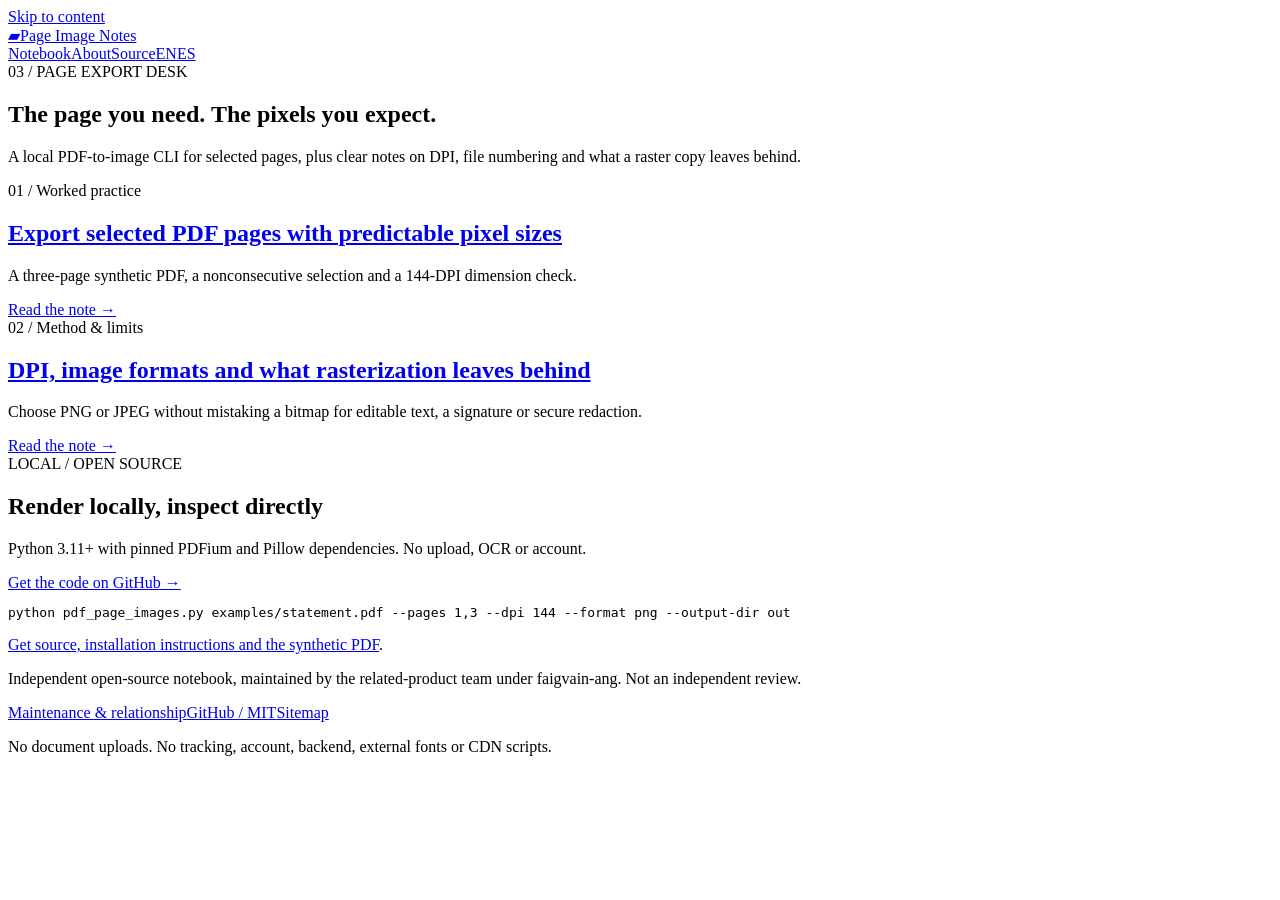
==== docs/en/index.html @ cdbb6cb6 "Publish local tool and bilingual educational site Co-Authored-By: Claude Code <noreply@anthropic.com" ====
<!doctype html>
<html lang="en"><head><meta charset="utf-8"><meta name="viewport" content="width=device-width,initial-scale=1">
<title>The page you need. The pixels you expect. · Page Image Notes</title><meta name="description" content="Export selected PDF pages locally to PNG or JPEG, with reproducible DPI and pixel-size examples.">
<link rel="canonical" href="https://pdf.findfindata.com/en/"><link rel="alternate" hreflang="en" href="https://pdf.findfindata.com/en/"><link rel="alternate" hreflang="es" href="https://pdf.findfindata.com/es/"><link rel="alternate" hreflang="x-default" href="https://pdf.findfindata.com/">
<link rel="stylesheet" href="/style.css"><meta name="theme-color" content="#164ddd"></head>
<body class="images"><a class="skip" href="#main">Skip to content</a><div class="shell">
<header><a class="brand" href="/en/"><span class="brand-mark" aria-hidden="true">▰</span>Page Image Notes</a><nav aria-label="Main navigation"><a href="/en/">Notebook</a><a href="/en/about/">About</a><a href="https://github.com/faigvain-ang/pdf-page-images">Source</a><a href="/en/" lang="en" hreflang="en" aria-current="page">EN</a><a href="/es/" lang="es" hreflang="es" >ES</a></nav></header>
<main id="main"><section class="hero"><span class="eyebrow">03 / PAGE EXPORT DESK</span><h1>The page you need. The pixels you expect.</h1><div class="rule" aria-hidden="true"></div><p class="lead">A local PDF-to-image CLI for selected pages, plus clear notes on DPI, file numbering and what a raster copy leaves behind.</p></section><section class="cards" aria-label="Field notes"><article class="card"><span class="meta">01 / Worked practice</span><h2><a href="/en/selected-pages-dpi/">Export selected PDF pages with predictable pixel sizes</a></h2><p>A three-page synthetic PDF, a nonconsecutive selection and a 144-DPI dimension check.</p><a class="read" href="/en/selected-pages-dpi/">Read the note →</a></article><article class="card"><span class="meta">02 / Method &amp; limits</span><h2><a href="/en/raster-format-limits/">DPI, image formats and what rasterization leaves behind</a></h2><p>Choose PNG or JPEG without mistaking a bitmap for editable text, a signature or secure redaction.</p><a class="read" href="/en/raster-format-limits/">Read the note →</a></article></section><section class="tool-panel" aria-label="Render locally, inspect directly"><div><span class="eyebrow">LOCAL / OPEN SOURCE</span><h2>Render locally, inspect directly</h2><p>Python 3.11+ with pinned PDFium and Pillow dependencies. No upload, OCR or account.</p><a href="https://github.com/faigvain-ang/pdf-page-images">Get the code on GitHub →</a></div><div><pre><code>python pdf_page_images.py examples/statement.pdf --pages 1,3 --dpi 144 --format png --output-dir out</code></pre><p><a href="https://github.com/faigvain-ang/pdf-page-images">Get source, installation instructions and the synthetic PDF</a>.</p></div></section></main><footer><p>Independent open-source notebook, maintained by the related-product team under faigvain-ang. Not an independent review.</p><div class="footer-links"><a href="/en/about/">Maintenance & relationship</a><a href="https://github.com/faigvain-ang/pdf-page-images">GitHub / MIT</a><a href="/sitemap.xml">Sitemap</a></div><p>No document uploads. No tracking, account, backend, external fonts or CDN scripts.</p></footer></div></body></html>
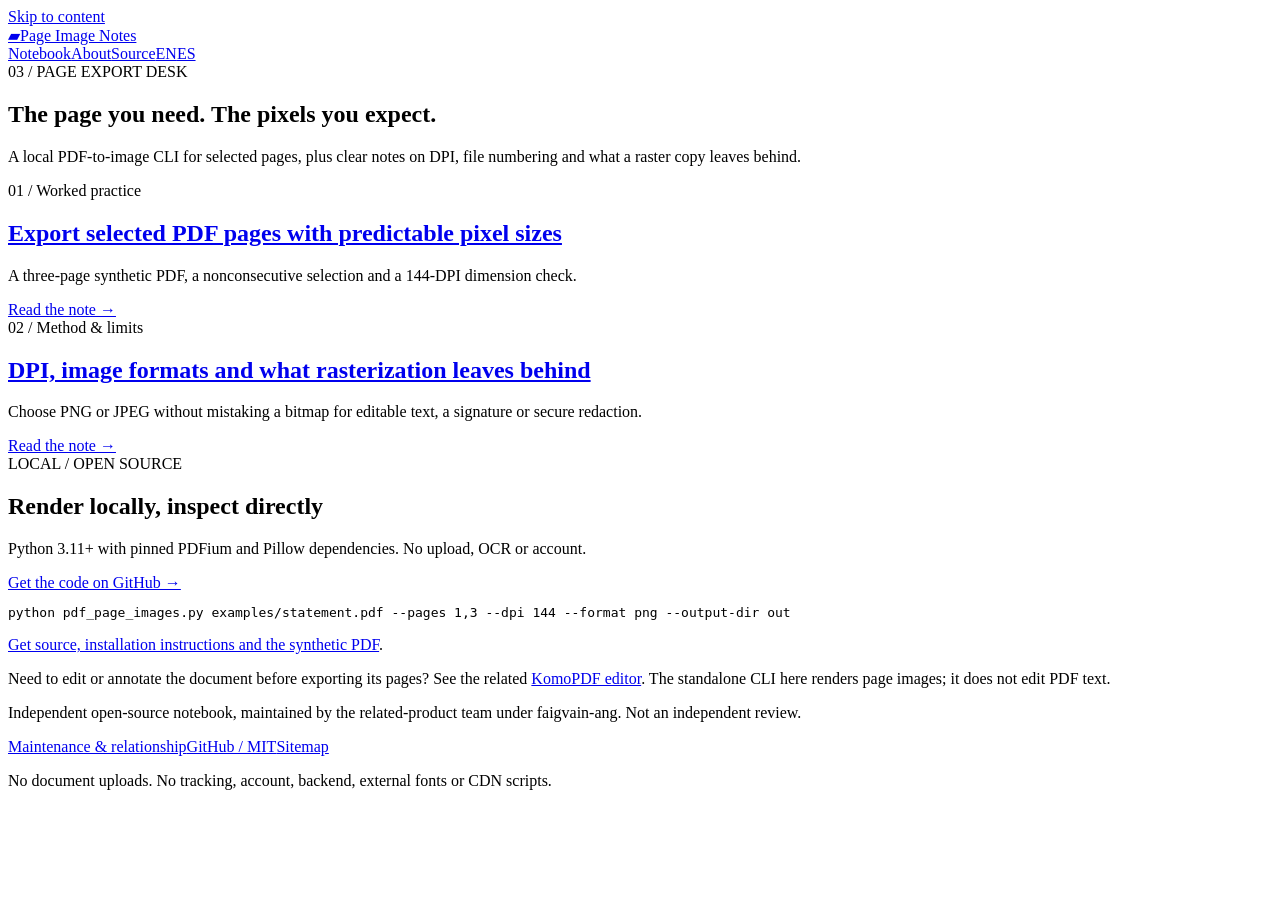
==== commit c6362a5f: "Improve contextual product links and bilingual SEO metadata Co-Authored-By: Claude Code <noreply@ant" ====
--- a/docs/en/index.html
+++ b/docs/en/index.html
@@ -1,8 +1,9 @@
 <!doctype html>
 <html lang="en"><head><meta charset="utf-8"><meta name="viewport" content="width=device-width,initial-scale=1">
-<title>The page you need. The pixels you expect. · Page Image Notes</title><meta name="description" content="Export selected PDF pages locally to PNG or JPEG, with reproducible DPI and pixel-size examples.">
+<title>PDF to PNG/JPEG Page Export · Page Image Notes</title><meta name="description" content="Export selected PDF pages locally to PNG or JPEG, with reproducible DPI and pixel-size examples.">
 <link rel="canonical" href="https://pdf.findfindata.com/en/"><link rel="alternate" hreflang="en" href="https://pdf.findfindata.com/en/"><link rel="alternate" hreflang="es" href="https://pdf.findfindata.com/es/"><link rel="alternate" hreflang="x-default" href="https://pdf.findfindata.com/">
+<meta property="og:title" content="PDF to PNG/JPEG Page Export · Page Image Notes"><meta property="og:description" content="Export selected PDF pages locally to PNG or JPEG, with reproducible DPI and pixel-size examples."><meta property="og:url" content="https://pdf.findfindata.com/en/"><meta property="og:type" content="website"><meta property="og:site_name" content="Page Image Notes"><meta property="og:locale" content="en_US"><meta property="og:locale:alternate" content="es_ES"><meta name="twitter:card" content="summary"><meta name="twitter:title" content="PDF to PNG/JPEG Page Export · Page Image Notes"><meta name="twitter:description" content="Export selected PDF pages locally to PNG or JPEG, with reproducible DPI and pixel-size examples.">
 <link rel="stylesheet" href="/style.css"><meta name="theme-color" content="#164ddd"></head>
 <body class="images"><a class="skip" href="#main">Skip to content</a><div class="shell">
 <header><a class="brand" href="/en/"><span class="brand-mark" aria-hidden="true">▰</span>Page Image Notes</a><nav aria-label="Main navigation"><a href="/en/">Notebook</a><a href="/en/about/">About</a><a href="https://github.com/faigvain-ang/pdf-page-images">Source</a><a href="/en/" lang="en" hreflang="en" aria-current="page">EN</a><a href="/es/" lang="es" hreflang="es" >ES</a></nav></header>
-<main id="main"><section class="hero"><span class="eyebrow">03 / PAGE EXPORT DESK</span><h1>The page you need. The pixels you expect.</h1><div class="rule" aria-hidden="true"></div><p class="lead">A local PDF-to-image CLI for selected pages, plus clear notes on DPI, file numbering and what a raster copy leaves behind.</p></section><section class="cards" aria-label="Field notes"><article class="card"><span class="meta">01 / Worked practice</span><h2><a href="/en/selected-pages-dpi/">Export selected PDF pages with predictable pixel sizes</a></h2><p>A three-page synthetic PDF, a nonconsecutive selection and a 144-DPI dimension check.</p><a class="read" href="/en/selected-pages-dpi/">Read the note →</a></article><article class="card"><span class="meta">02 / Method &amp; limits</span><h2><a href="/en/raster-format-limits/">DPI, image formats and what rasterization leaves behind</a></h2><p>Choose PNG or JPEG without mistaking a bitmap for editable text, a signature or secure redaction.</p><a class="read" href="/en/raster-format-limits/">Read the note →</a></article></section><section class="tool-panel" aria-label="Render locally, inspect directly"><div><span class="eyebrow">LOCAL / OPEN SOURCE</span><h2>Render locally, inspect directly</h2><p>Python 3.11+ with pinned PDFium and Pillow dependencies. No upload, OCR or account.</p><a href="https://github.com/faigvain-ang/pdf-page-images">Get the code on GitHub →</a></div><div><pre><code>python pdf_page_images.py examples/statement.pdf --pages 1,3 --dpi 144 --format png --output-dir out</code></pre><p><a href="https://github.com/faigvain-ang/pdf-page-images">Get source, installation instructions and the synthetic PDF</a>.</p></div></section></main><footer><p>Independent open-source notebook, maintained by the related-product team under faigvain-ang. Not an independent review.</p><div class="footer-links"><a href="/en/about/">Maintenance & relationship</a><a href="https://github.com/faigvain-ang/pdf-page-images">GitHub / MIT</a><a href="/sitemap.xml">Sitemap</a></div><p>No document uploads. No tracking, account, backend, external fonts or CDN scripts.</p></footer></div></body></html>+<main id="main"><section class="hero"><span class="eyebrow">03 / PAGE EXPORT DESK</span><h1>The page you need. The pixels you expect.</h1><div class="rule" aria-hidden="true"></div><p class="lead">A local PDF-to-image CLI for selected pages, plus clear notes on DPI, file numbering and what a raster copy leaves behind.</p></section><section class="cards" aria-label="Field notes"><article class="card"><span class="meta">01 / Worked practice</span><h2><a href="/en/selected-pages-dpi/">Export selected PDF pages with predictable pixel sizes</a></h2><p>A three-page synthetic PDF, a nonconsecutive selection and a 144-DPI dimension check.</p><a class="read" href="/en/selected-pages-dpi/">Read the note →</a></article><article class="card"><span class="meta">02 / Method &amp; limits</span><h2><a href="/en/raster-format-limits/">DPI, image formats and what rasterization leaves behind</a></h2><p>Choose PNG or JPEG without mistaking a bitmap for editable text, a signature or secure redaction.</p><a class="read" href="/en/raster-format-limits/">Read the note →</a></article></section><section class="tool-panel" aria-label="Render locally, inspect directly"><div><span class="eyebrow">LOCAL / OPEN SOURCE</span><h2>Render locally, inspect directly</h2><p>Python 3.11+ with pinned PDFium and Pillow dependencies. No upload, OCR or account.</p><a href="https://github.com/faigvain-ang/pdf-page-images">Get the code on GitHub →</a></div><div><pre><code>python pdf_page_images.py examples/statement.pdf --pages 1,3 --dpi 144 --format png --output-dir out</code></pre><p><a href="https://github.com/faigvain-ang/pdf-page-images">Get source, installation instructions and the synthetic PDF</a>.</p><p>Need to edit or annotate the document before exporting its pages? See the related <a href="https://komopdf.com/">KomoPDF editor</a>. The standalone CLI here renders page images; it does not edit PDF text.</p></div></section></main><footer><p>Independent open-source notebook, maintained by the related-product team under faigvain-ang. Not an independent review.</p><div class="footer-links"><a href="/en/about/">Maintenance & relationship</a><a href="https://github.com/faigvain-ang/pdf-page-images">GitHub / MIT</a><a href="/sitemap.xml">Sitemap</a></div><p>No document uploads. No tracking, account, backend, external fonts or CDN scripts.</p></footer></div></body></html>
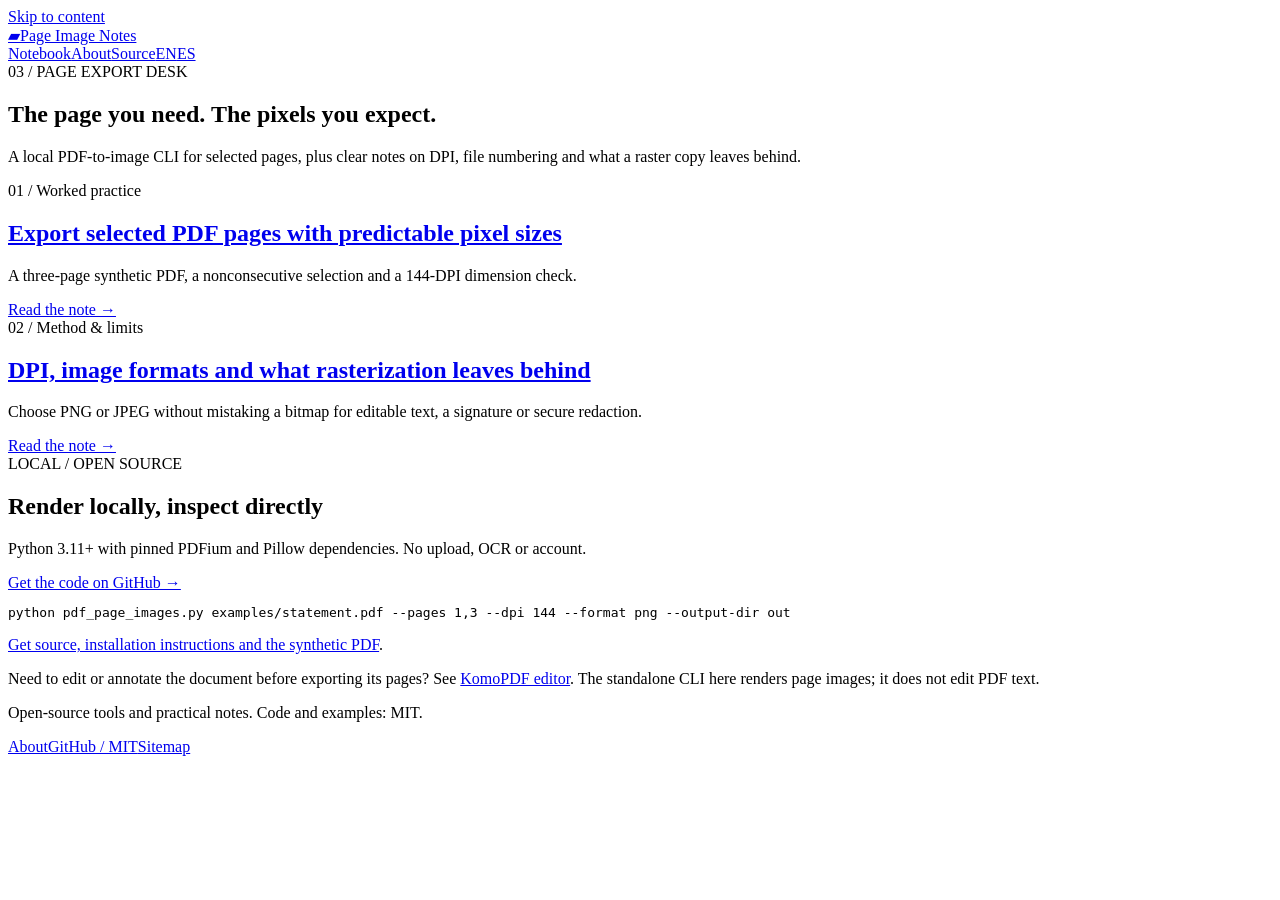
==== commit 1b180cd8: "Simplify public copy and remove editorial boilerplate Co-Authored-By: Claude Code <noreply@anthropic" ====
--- a/docs/en/index.html
+++ b/docs/en/index.html
@@ -6,4 +6,4 @@
 <link rel="stylesheet" href="/style.css"><meta name="theme-color" content="#164ddd"></head>
 <body class="images"><a class="skip" href="#main">Skip to content</a><div class="shell">
 <header><a class="brand" href="/en/"><span class="brand-mark" aria-hidden="true">▰</span>Page Image Notes</a><nav aria-label="Main navigation"><a href="/en/">Notebook</a><a href="/en/about/">About</a><a href="https://github.com/faigvain-ang/pdf-page-images">Source</a><a href="/en/" lang="en" hreflang="en" aria-current="page">EN</a><a href="/es/" lang="es" hreflang="es" >ES</a></nav></header>
-<main id="main"><section class="hero"><span class="eyebrow">03 / PAGE EXPORT DESK</span><h1>The page you need. The pixels you expect.</h1><div class="rule" aria-hidden="true"></div><p class="lead">A local PDF-to-image CLI for selected pages, plus clear notes on DPI, file numbering and what a raster copy leaves behind.</p></section><section class="cards" aria-label="Field notes"><article class="card"><span class="meta">01 / Worked practice</span><h2><a href="/en/selected-pages-dpi/">Export selected PDF pages with predictable pixel sizes</a></h2><p>A three-page synthetic PDF, a nonconsecutive selection and a 144-DPI dimension check.</p><a class="read" href="/en/selected-pages-dpi/">Read the note →</a></article><article class="card"><span class="meta">02 / Method &amp; limits</span><h2><a href="/en/raster-format-limits/">DPI, image formats and what rasterization leaves behind</a></h2><p>Choose PNG or JPEG without mistaking a bitmap for editable text, a signature or secure redaction.</p><a class="read" href="/en/raster-format-limits/">Read the note →</a></article></section><section class="tool-panel" aria-label="Render locally, inspect directly"><div><span class="eyebrow">LOCAL / OPEN SOURCE</span><h2>Render locally, inspect directly</h2><p>Python 3.11+ with pinned PDFium and Pillow dependencies. No upload, OCR or account.</p><a href="https://github.com/faigvain-ang/pdf-page-images">Get the code on GitHub →</a></div><div><pre><code>python pdf_page_images.py examples/statement.pdf --pages 1,3 --dpi 144 --format png --output-dir out</code></pre><p><a href="https://github.com/faigvain-ang/pdf-page-images">Get source, installation instructions and the synthetic PDF</a>.</p><p>Need to edit or annotate the document before exporting its pages? See the related <a href="https://komopdf.com/">KomoPDF editor</a>. The standalone CLI here renders page images; it does not edit PDF text.</p></div></section></main><footer><p>Independent open-source notebook, maintained by the related-product team under faigvain-ang. Not an independent review.</p><div class="footer-links"><a href="/en/about/">Maintenance & relationship</a><a href="https://github.com/faigvain-ang/pdf-page-images">GitHub / MIT</a><a href="/sitemap.xml">Sitemap</a></div><p>No document uploads. No tracking, account, backend, external fonts or CDN scripts.</p></footer></div></body></html>+<main id="main"><section class="hero"><span class="eyebrow">03 / PAGE EXPORT DESK</span><h1>The page you need. The pixels you expect.</h1><div class="rule" aria-hidden="true"></div><p class="lead">A local PDF-to-image CLI for selected pages, plus clear notes on DPI, file numbering and what a raster copy leaves behind.</p></section><section class="cards" aria-label="Field notes"><article class="card"><span class="meta">01 / Worked practice</span><h2><a href="/en/selected-pages-dpi/">Export selected PDF pages with predictable pixel sizes</a></h2><p>A three-page synthetic PDF, a nonconsecutive selection and a 144-DPI dimension check.</p><a class="read" href="/en/selected-pages-dpi/">Read the note →</a></article><article class="card"><span class="meta">02 / Method &amp; limits</span><h2><a href="/en/raster-format-limits/">DPI, image formats and what rasterization leaves behind</a></h2><p>Choose PNG or JPEG without mistaking a bitmap for editable text, a signature or secure redaction.</p><a class="read" href="/en/raster-format-limits/">Read the note →</a></article></section><section class="tool-panel" aria-label="Render locally, inspect directly"><div><span class="eyebrow">LOCAL / OPEN SOURCE</span><h2>Render locally, inspect directly</h2><p>Python 3.11+ with pinned PDFium and Pillow dependencies. No upload, OCR or account.</p><a href="https://github.com/faigvain-ang/pdf-page-images">Get the code on GitHub →</a></div><div><pre><code>python pdf_page_images.py examples/statement.pdf --pages 1,3 --dpi 144 --format png --output-dir out</code></pre><p><a href="https://github.com/faigvain-ang/pdf-page-images">Get source, installation instructions and the synthetic PDF</a>.</p><p>Need to edit or annotate the document before exporting its pages? See <a href="https://komopdf.com/">KomoPDF editor</a>. The standalone CLI here renders page images; it does not edit PDF text.</p></div></section></main><footer><p>Open-source tools and practical notes. Code and examples: MIT.</p><div class="footer-links"><a href="/en/about/">About</a><a href="https://github.com/faigvain-ang/pdf-page-images">GitHub / MIT</a><a href="/sitemap.xml">Sitemap</a></div></footer></div></body></html>
